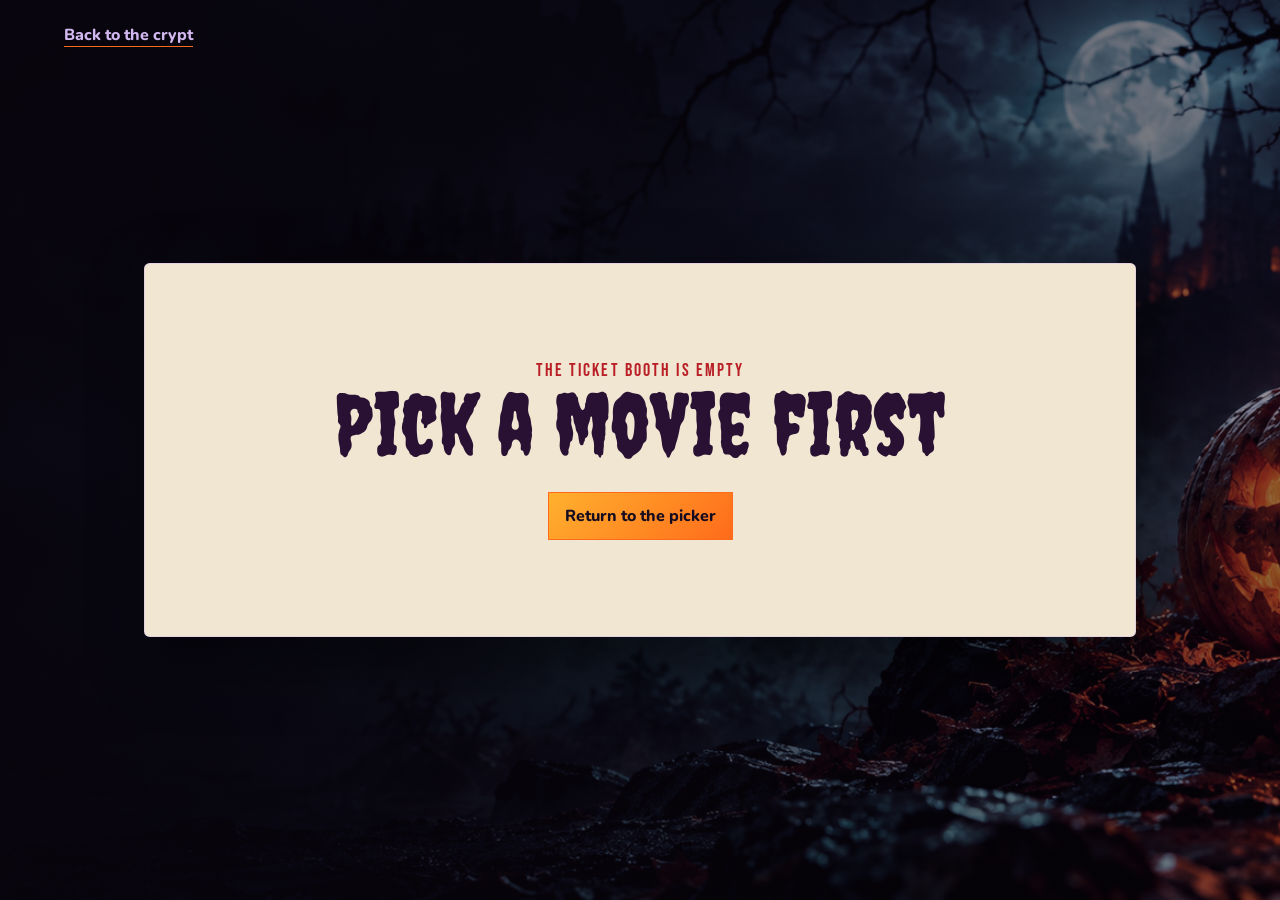
==== movie.html @ 62cd24d4 "add scary movie result display" ====
<!doctype html>
<html lang="en">
  <head>
    <meta charset="UTF-8" />
    <meta name="viewport" content="width=device-width, initial-scale=1.0" />
    <meta name="description" content="Your Fright Night Picker movie ticket." />
    <title>Your Fright Night Ticket</title>
    <link rel="icon" type="image/svg+xml" href="assets/favicon.svg" />
    <link rel="preconnect" href="https://fonts.googleapis.com" />
    <link rel="preconnect" href="https://fonts.gstatic.com" crossorigin />
    <link href="https://fonts.googleapis.com/css2?family=Bebas+Neue&family=Creepster&family=Nunito:wght@400;600;700;800&display=swap" rel="stylesheet" />
    <link rel="stylesheet" href="movie.css" />
  </head>
  <body>
    <main class="ticket-scene">
      <a class="back-link" href="index.html">Back to the crypt</a>
      <section class="movie-ticket" aria-labelledby="movie-title">
        <header class="ticket-header">
          <p>Fright Night Cinema</p>
          <span aria-hidden="true">✦</span>
          <p>Admit one brave soul</p>
        </header>
        <div class="ticket-content">
          <div class="poster-frame" id="poster-frame">
            <div class="poster-placeholder" id="poster-placeholder">No poster rose from the grave.</div>
          </div>
          <div class="movie-details">
            <p class="ticket-label">Tonight's feature</p>
            <h1 id="movie-title">Your movie awaits</h1>
            <dl class="movie-facts">
              <div><dt>Released</dt><dd id="movie-year">—</dd></div>
              <div><dt>Genre</dt><dd id="movie-genre">—</dd></div>
              <div><dt>TMDB rating</dt><dd id="movie-rating">—</dd></div>
            </dl>
            <p class="synopsis" id="movie-synopsis">Summoning your movie details…</p>
            <a class="pick-another" href="index.html">Pick another movie</a>
          </div>
        </div>
        <footer class="ticket-footer"><span>Keep this ticket close</span><span>✦</span><span>Fright Night Picker</span></footer>
      </section>
    </main>
    <script src="movie.js"></script>
  </body>
</html>
---- movie.css ----
:root { color-scheme: dark; --night: #09050e; --violet: #a16be1; --fog: #d2b8f0; --ember: #ff6b1a; --flame: #ffb12e; --blood: #b91f25; --ink: #160c20; --paper: #f6efff; --muted: #c9b7d7; }
* { box-sizing: border-box; }
body { min-width: 320px; min-height: 100vh; margin: 0; color: var(--paper); font-family: Nunito, sans-serif; background: linear-gradient(90deg, rgb(9 5 14 / 84%), rgb(9 5 14 / 42%)), linear-gradient(rgb(81 35 117 / 22%), rgb(33 13 55 / 22%)), url("assets/fright-night-backdrop.png") center / cover fixed, var(--night); background-blend-mode: normal, color, normal; }
.ticket-scene { display: grid; min-height: 100vh; padding: clamp(1rem, 5vw, 4rem); place-items: center; }.back-link { position: absolute; top: 1.5rem; left: clamp(1rem, 5vw, 4rem); color: var(--fog); font-weight: 800; text-decoration-color: var(--ember); text-underline-offset: .35rem; }.movie-ticket { width: min(100%, 62rem); overflow: hidden; border: 1px solid rgb(210 184 240 / 42%); border-radius: .35rem; color: var(--ink); background: #f0e6d2; box-shadow: 1rem 1.4rem 4rem rgb(0 0 0 / 52%); }.ticket-header, .ticket-footer { display: flex; justify-content: space-between; gap: 1rem; padding: .75rem 1.1rem; color: var(--fog); background: linear-gradient(90deg, #1b0f2a, #33194c); font-family: "Bebas Neue", sans-serif; font-size: 1rem; letter-spacing: .12em; text-transform: uppercase; }.ticket-header p, .ticket-footer span { margin: 0; }.ticket-header span, .ticket-footer span:nth-child(2) { color: var(--flame); }.ticket-content { display: grid; grid-template-columns: minmax(11rem, 17rem) 1fr; gap: clamp(1.4rem, 4vw, 3.25rem); padding: clamp(1.25rem, 4vw, 3rem); background: repeating-linear-gradient(0deg, rgb(39 18 47 / 3%) 0 2px, transparent 2px 5px); }.poster-frame { display: grid; min-height: 20rem; overflow: hidden; place-items: center; border: .45rem solid var(--ink); background: #2a1734; box-shadow: .5rem .5rem 0 rgb(185 31 37 / 82%); }.poster-frame img { display: block; width: 100%; height: 100%; object-fit: cover; }.poster-placeholder { padding: 1.5rem; color: var(--fog); font-family: Creepster, fantasy; font-size: 1.75rem; line-height: 1.15; text-align: center; }.movie-details { align-self: center; }.ticket-label { margin: 0 0 .45rem; color: var(--blood); font-family: "Bebas Neue", sans-serif; font-size: 1.1rem; letter-spacing: .12em; text-transform: uppercase; }h1 { margin: 0; color: #281133; font-family: Creepster, fantasy; font-size: clamp(3rem, 8vw, 5.4rem); font-weight: 400; line-height: .82; }.movie-facts { display: flex; flex-wrap: wrap; gap: .8rem 1.6rem; margin: 1.6rem 0; }.movie-facts div { min-width: 6rem; }.movie-facts dt { color: var(--blood); font-family: "Bebas Neue", sans-serif; font-size: 1rem; letter-spacing: .1em; text-transform: uppercase; }.movie-facts dd { margin: .1rem 0 0; font-weight: 800; }.synopsis { max-width: 34rem; margin: 0 0 1.6rem; line-height: 1.6; }.pick-another { display: inline-block; padding: .75rem 1rem; border: 1px solid var(--ember); background: linear-gradient(135deg, var(--flame), var(--ember)); color: var(--ink); font-weight: 800; text-decoration: none; }.ticket-footer { font-size: .85rem; }.empty-ticket { padding: clamp(3rem, 10vw, 6rem); text-align: center; }.empty-ticket h1 { margin-bottom: 2rem; }@media (max-width: 40rem) { .back-link { position: static; margin: 0 0 1rem; }.ticket-scene { display: block; }.ticket-content { grid-template-columns: 1fr; }.poster-frame { width: min(100%, 18rem); min-height: 25rem; margin: auto; }.ticket-header, .ticket-footer { font-size: .75rem; } }
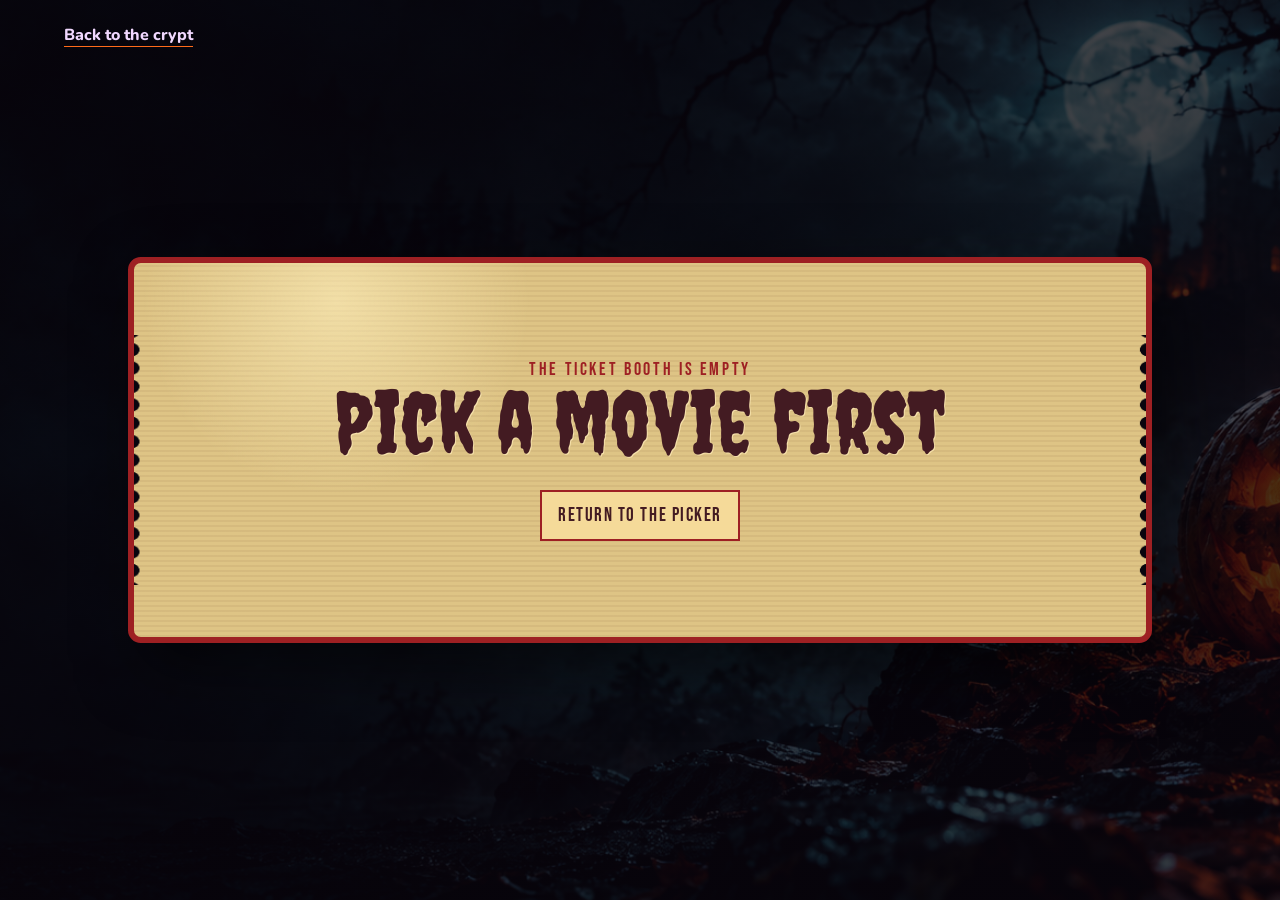
==== commit e3142497: "polish interface and document project" ====
--- a/movie.html
+++ b/movie.html
@@ -3,8 +3,8 @@
   <head>
     <meta charset="UTF-8" />
     <meta name="viewport" content="width=device-width, initial-scale=1.0" />
-    <meta name="description" content="Your Fright Night Picker movie ticket." />
-    <title>Your Fright Night Ticket</title>
+    <meta name="description" content="Your Fright Night Movie Picker ticket." />
+    <title>Your Fright Night Movie Picker Ticket</title>
     <link rel="icon" type="image/svg+xml" href="assets/favicon.svg" />
     <link rel="preconnect" href="https://fonts.googleapis.com" />
     <link rel="preconnect" href="https://fonts.gstatic.com" crossorigin />
@@ -32,11 +32,19 @@
               <div><dt>Genre</dt><dd id="movie-genre">—</dd></div>
               <div><dt>TMDB rating</dt><dd id="movie-rating">—</dd></div>
             </dl>
+            <section class="scare-factor" aria-labelledby="scare-factor-label">
+              <p class="ticket-label" id="scare-factor-label">Fright Night scare factor</p>
+              <div class="scare-meter" aria-label="Scare factor">
+                <span id="scare-dots" aria-hidden="true">●●●○○</span>
+                <strong id="scare-label">Calculating chills…</strong>
+              </div>
+              <p class="scare-note">Guided by your scare choice, genre, and runtime—not a TMDB rating.</p>
+            </section>
             <p class="synopsis" id="movie-synopsis">Summoning your movie details…</p>
             <a class="pick-another" href="index.html">Pick another movie</a>
           </div>
         </div>
-        <footer class="ticket-footer"><span>Keep this ticket close</span><span>✦</span><span>Fright Night Picker</span></footer>
+        <footer class="ticket-footer"><span>Keep this ticket close</span><span>✦</span><span>Fright Night Movie Picker</span></footer>
       </section>
     </main>
     <script src="movie.js"></script>
--- a/movie.css
+++ b/movie.css
@@ -1,4 +1,2 @@
-:root { color-scheme: dark; --night: #09050e; --violet: #a16be1; --fog: #d2b8f0; --ember: #ff6b1a; --flame: #ffb12e; --blood: #b91f25; --ink: #160c20; --paper: #f6efff; --muted: #c9b7d7; }
-* { box-sizing: border-box; }
-body { min-width: 320px; min-height: 100vh; margin: 0; color: var(--paper); font-family: Nunito, sans-serif; background: linear-gradient(90deg, rgb(9 5 14 / 84%), rgb(9 5 14 / 42%)), linear-gradient(rgb(81 35 117 / 22%), rgb(33 13 55 / 22%)), url("assets/fright-night-backdrop.png") center / cover fixed, var(--night); background-blend-mode: normal, color, normal; }
-.ticket-scene { display: grid; min-height: 100vh; padding: clamp(1rem, 5vw, 4rem); place-items: center; }.back-link { position: absolute; top: 1.5rem; left: clamp(1rem, 5vw, 4rem); color: var(--fog); font-weight: 800; text-decoration-color: var(--ember); text-underline-offset: .35rem; }.movie-ticket { width: min(100%, 62rem); overflow: hidden; border: 1px solid rgb(210 184 240 / 42%); border-radius: .35rem; color: var(--ink); background: #f0e6d2; box-shadow: 1rem 1.4rem 4rem rgb(0 0 0 / 52%); }.ticket-header, .ticket-footer { display: flex; justify-content: space-between; gap: 1rem; padding: .75rem 1.1rem; color: var(--fog); background: linear-gradient(90deg, #1b0f2a, #33194c); font-family: "Bebas Neue", sans-serif; font-size: 1rem; letter-spacing: .12em; text-transform: uppercase; }.ticket-header p, .ticket-footer span { margin: 0; }.ticket-header span, .ticket-footer span:nth-child(2) { color: var(--flame); }.ticket-content { display: grid; grid-template-columns: minmax(11rem, 17rem) 1fr; gap: clamp(1.4rem, 4vw, 3.25rem); padding: clamp(1.25rem, 4vw, 3rem); background: repeating-linear-gradient(0deg, rgb(39 18 47 / 3%) 0 2px, transparent 2px 5px); }.poster-frame { display: grid; min-height: 20rem; overflow: hidden; place-items: center; border: .45rem solid var(--ink); background: #2a1734; box-shadow: .5rem .5rem 0 rgb(185 31 37 / 82%); }.poster-frame img { display: block; width: 100%; height: 100%; object-fit: cover; }.poster-placeholder { padding: 1.5rem; color: var(--fog); font-family: Creepster, fantasy; font-size: 1.75rem; line-height: 1.15; text-align: center; }.movie-details { align-self: center; }.ticket-label { margin: 0 0 .45rem; color: var(--blood); font-family: "Bebas Neue", sans-serif; font-size: 1.1rem; letter-spacing: .12em; text-transform: uppercase; }h1 { margin: 0; color: #281133; font-family: Creepster, fantasy; font-size: clamp(3rem, 8vw, 5.4rem); font-weight: 400; line-height: .82; }.movie-facts { display: flex; flex-wrap: wrap; gap: .8rem 1.6rem; margin: 1.6rem 0; }.movie-facts div { min-width: 6rem; }.movie-facts dt { color: var(--blood); font-family: "Bebas Neue", sans-serif; font-size: 1rem; letter-spacing: .1em; text-transform: uppercase; }.movie-facts dd { margin: .1rem 0 0; font-weight: 800; }.synopsis { max-width: 34rem; margin: 0 0 1.6rem; line-height: 1.6; }.pick-another { display: inline-block; padding: .75rem 1rem; border: 1px solid var(--ember); background: linear-gradient(135deg, var(--flame), var(--ember)); color: var(--ink); font-weight: 800; text-decoration: none; }.ticket-footer { font-size: .85rem; }.empty-ticket { padding: clamp(3rem, 10vw, 6rem); text-align: center; }.empty-ticket h1 { margin-bottom: 2rem; }@media (max-width: 40rem) { .back-link { position: static; margin: 0 0 1rem; }.ticket-scene { display: block; }.ticket-content { grid-template-columns: 1fr; }.poster-frame { width: min(100%, 18rem); min-height: 25rem; margin: auto; }.ticket-header, .ticket-footer { font-size: .75rem; } }
+:root { color-scheme: dark; --night: #09050e; --violet: #a16be1; --ember: #ff6b1a; --blood: #9e2023; --ink: #26151d; --paper: #dec485; --paper-light: #f3ddb0; --paper-dark: #ad824a; }
+* { box-sizing: border-box; }body { min-width: 320px; min-height: 100vh; margin: 0; color: #2b1719; font-family: Nunito, sans-serif; background: linear-gradient(rgb(9 5 14 / 72%), rgb(9 5 14 / 76%)), url("assets/fright-night-backdrop.png") center / cover fixed, var(--night); }.ticket-scene { display: grid; min-height: 100vh; padding: clamp(1rem, 5vw, 4rem); place-items: center; }.back-link { position: absolute; top: 1.5rem; left: clamp(1rem, 5vw, 4rem); color: #f1d8ff; font-weight: 800; text-decoration-color: var(--ember); text-underline-offset: .35rem; }.movie-ticket { position: relative; width: min(100%, 64rem); overflow: hidden; border: .4rem solid var(--blood); border-radius: .8rem; background: radial-gradient(circle at 20% 10%, rgb(255 240 189 / 60%), transparent 22%), repeating-linear-gradient(0deg, rgb(77 36 18 / 6%) 0 2px, transparent 2px 5px), var(--paper); box-shadow: 1rem 1.4rem 4rem rgb(0 0 0 / 52%); }.movie-ticket::before, .movie-ticket::after { position: absolute; top: 4.5rem; bottom: 3.25rem; width: 1.15rem; content: ""; background: radial-gradient(circle, var(--night) 46%, transparent 49%) center / 1.15rem 1.15rem repeat-y; z-index: 2; }.movie-ticket::before { left: -.6rem; }.movie-ticket::after { right: -.6rem; }.ticket-header, .ticket-footer { display: flex; justify-content: space-between; gap: 1rem; padding: .75rem 1.1rem; color: var(--paper-light); background: linear-gradient(90deg, #721e26, #a82e2e, #721e26); font-family: "Bebas Neue", sans-serif; font-size: 1rem; letter-spacing: .16em; text-transform: uppercase; }.ticket-header p, .ticket-footer span { margin: 0; }.ticket-header span, .ticket-footer span:nth-child(2) { color: #ffd770; }.ticket-content { display: grid; grid-template-columns: minmax(11rem, 17rem) 1fr; gap: clamp(1.4rem, 4vw, 3.25rem); padding: clamp(1.5rem, 4vw, 3.25rem); }.poster-frame { display: grid; min-height: 20rem; overflow: hidden; place-items: center; border: .45rem solid #5d1d21; background: #362137; box-shadow: .5rem .5rem 0 rgb(85 30 28 / 45%); }.poster-frame img { display: block; width: 100%; height: 100%; object-fit: cover; }.poster-placeholder { padding: 1.5rem; color: #f3ddb0; font-family: Creepster, fantasy; font-size: 1.75rem; line-height: 1.15; text-align: center; }.movie-details { align-self: center; }.ticket-label { margin: 0 0 .45rem; color: var(--blood); font-family: "Bebas Neue", sans-serif; font-size: 1.1rem; letter-spacing: .15em; text-transform: uppercase; }h1 { margin: 0; color: #431b22; font-family: Creepster, fantasy; font-size: clamp(3rem, 8vw, 5.4rem); font-weight: 400; line-height: .82; text-shadow: .08rem .08rem 0 rgb(255 236 187 / 70%); }.movie-facts { display: flex; flex-wrap: wrap; gap: .8rem 1.6rem; margin: 1.6rem 0; }.movie-facts div { min-width: 6rem; }.movie-facts dt { color: var(--blood); font-family: "Bebas Neue", sans-serif; font-size: 1rem; letter-spacing: .1em; text-transform: uppercase; }.movie-facts dd { margin: .1rem 0 0; font-weight: 800; }.scare-factor { margin: 1.65rem 0; padding: 1rem; border: 2px dashed var(--blood); background: rgb(255 240 189 / 32%); }.scare-meter { display: flex; flex-wrap: wrap; align-items: baseline; gap: .7rem; }.scare-meter span { color: var(--blood); font-size: 1.18rem; letter-spacing: .1em; }.scare-meter strong { font-family: "Bebas Neue", sans-serif; font-size: 1.35rem; letter-spacing: .06em; }.scare-note { margin: .45rem 0 0; color: #64494a; font-size: .85rem; line-height: 1.4; }.synopsis { max-width: 34rem; margin: 0 0 1.6rem; line-height: 1.6; }.pick-another { display: inline-block; padding: .75rem 1rem; border: 2px solid var(--blood); background: #f5da99; color: #431b22; font-family: "Bebas Neue", sans-serif; font-size: 1.2rem; letter-spacing: .08em; text-decoration: none; }.pick-another:hover { background: #ffd770; }.ticket-footer { font-size: .85rem; }.empty-ticket { padding: clamp(3rem, 10vw, 6rem); text-align: center; }.empty-ticket h1 { margin-bottom: 2rem; }@media (max-width: 40rem) { .back-link { position: static; margin: 0 0 1rem; }.ticket-scene { display: block; }.ticket-content { grid-template-columns: 1fr; }.poster-frame { width: min(100%, 18rem); min-height: 25rem; margin: auto; }.ticket-header, .ticket-footer { font-size: .7rem; } }
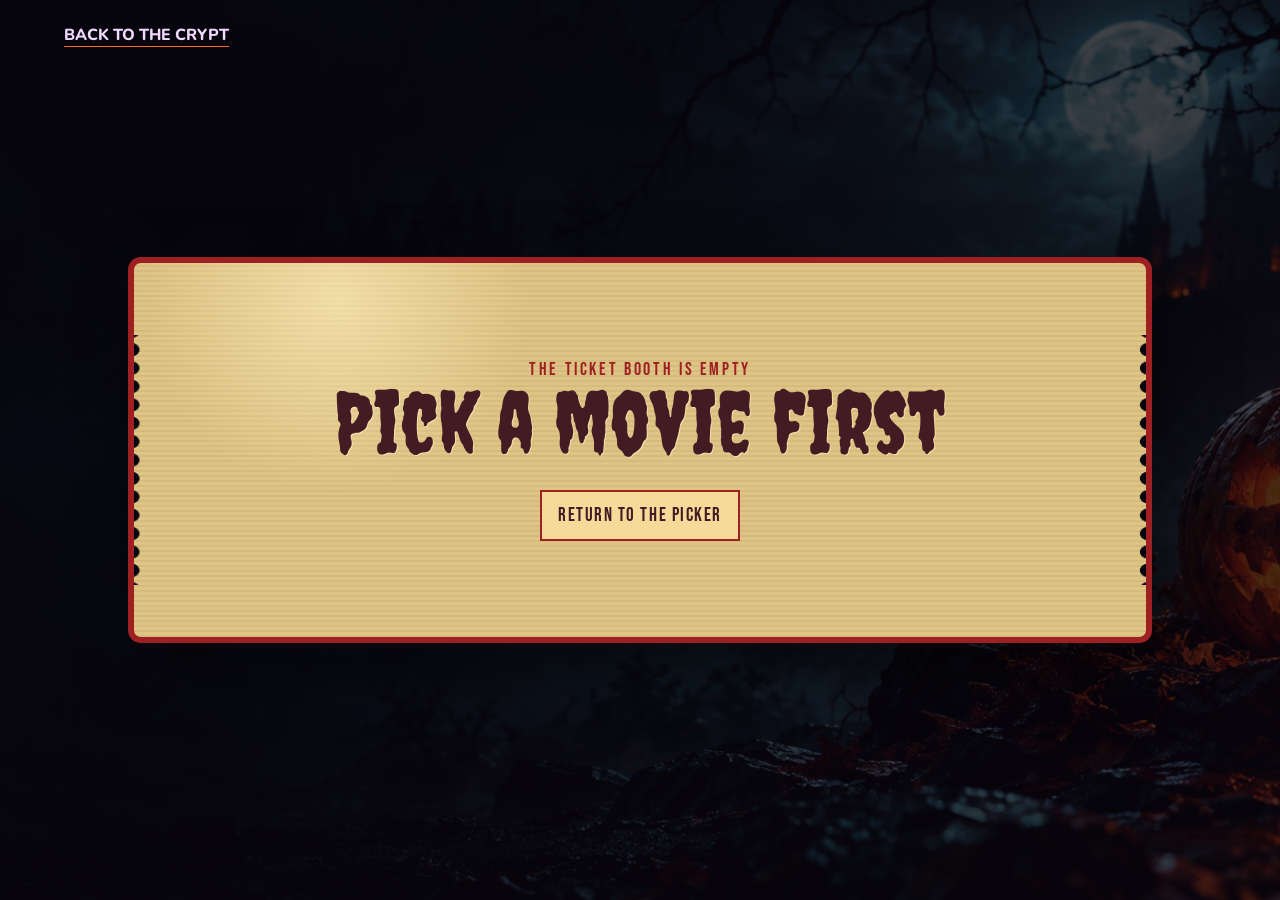
==== commit 3033f806: "Add styling and header changes. Add top 10 movie page." ====
--- a/movie.html
+++ b/movie.html
@@ -10,10 +10,11 @@
     <link rel="preconnect" href="https://fonts.gstatic.com" crossorigin />
     <link href="https://fonts.googleapis.com/css2?family=Bebas+Neue&family=Creepster&family=Nunito:wght@400;600;700;800&display=swap" rel="stylesheet" />
     <link rel="stylesheet" href="movie.css" />
+    <link rel="stylesheet" href="movie-stage8.css" />
   </head>
   <body>
     <main class="ticket-scene">
-      <a class="back-link" href="index.html">Back to the crypt</a>
+      <a class="back-link" href="index.html">BACK TO THE CRYPT</a>
       <section class="movie-ticket" aria-labelledby="movie-title">
         <header class="ticket-header">
           <p>Fright Night Cinema</p>
@@ -41,7 +42,10 @@
               <p class="scare-note">Guided by your scare choice, genre, and runtime—not a TMDB rating.</p>
             </section>
             <p class="synopsis" id="movie-synopsis">Summoning your movie details…</p>
-            <a class="pick-another" href="index.html">Pick another movie</a>
+            <div class="ticket-actions">
+              <a class="pick-another" href="index.html">Pick another movie</a>
+              <a class="top-ten-button" href="top10.html">Top 10 scary movies</a>
+            </div>
           </div>
         </div>
         <footer class="ticket-footer"><span>Keep this ticket close</span><span>✦</span><span>Fright Night Movie Picker</span></footer>
--- a/movie-stage8.css
+++ b/movie-stage8.css
@@ -0,0 +1,15 @@
+.movie-ticket { width: min(100%, 64rem); }
+.ticket-content { grid-template-columns: minmax(11rem, 17rem) 1fr; gap: clamp(1rem, 3vw, 2rem); padding: clamp(1rem, 2.5vw, 2rem); }
+.poster-frame { min-height: 14rem; }
+.movie-details h1 { font-size: clamp(2.4rem, 6vw, 3.8rem); }
+.movie-facts { margin: 1rem 0; gap: .6rem 1rem; }
+.scare-factor { margin: 1rem 0; padding: .75rem; }
+.ticket-actions { display: flex; flex-wrap: wrap; gap: .65rem; }
+.top-ten-button { display: inline-block; padding: .75rem 1rem; border: 2px solid var(--blood); background: #4a205c; color: #f4e6ff; font-family: "Bebas Neue", sans-serif; font-size: 1.2rem; letter-spacing: .08em; text-decoration: none; }
+.top-ten-button:hover { background: #6d3884; }
+
+@media (max-width: 40rem) {
+  .movie-ticket { width: 100%; }
+  .ticket-content { grid-template-columns: 1fr; }
+  .poster-frame { min-height: 21rem; }
+}
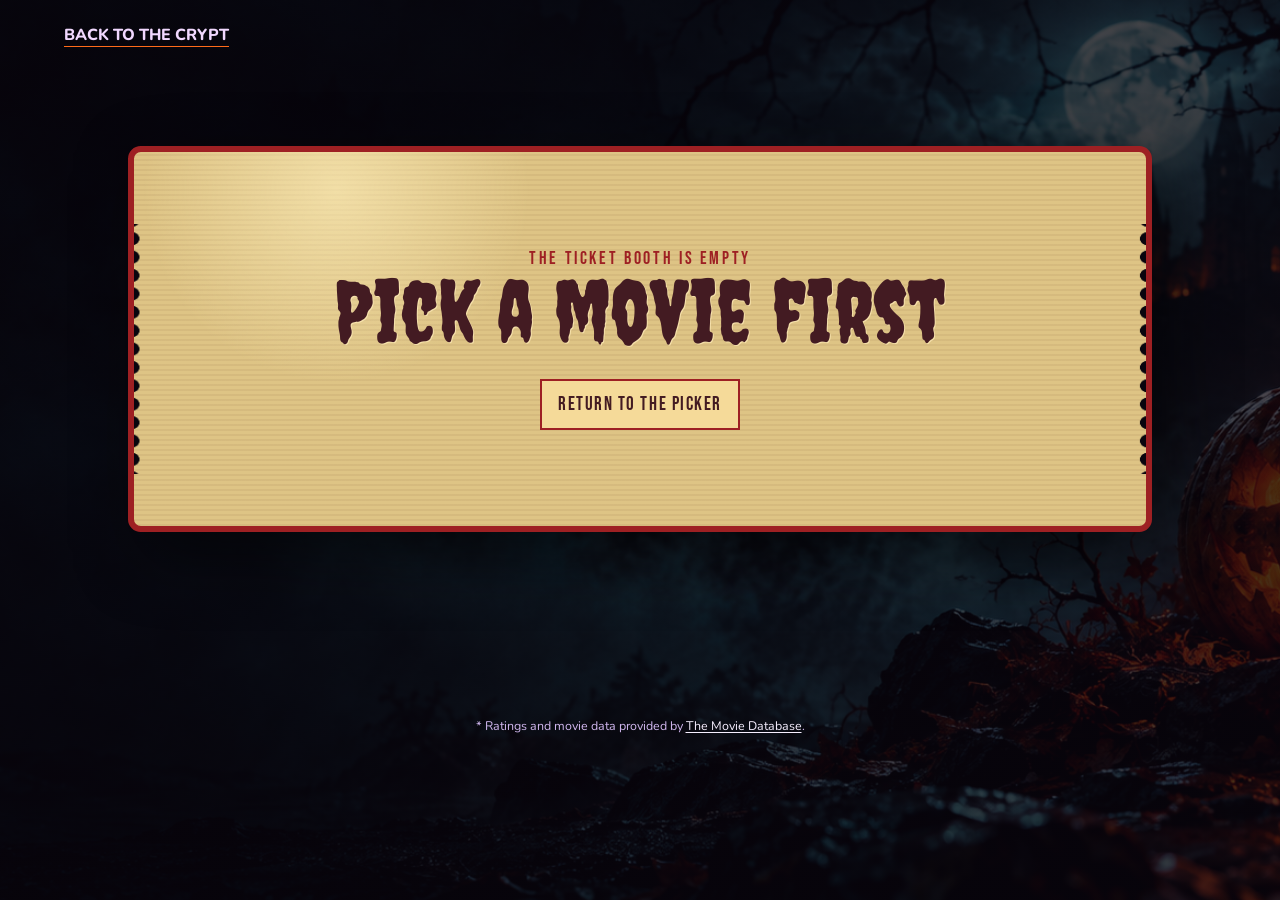
==== commit a52725d1: "clarify TMDB rating attribution" ====
--- a/movie.html
+++ b/movie.html
@@ -10,6 +10,7 @@
     <link rel="preconnect" href="https://fonts.gstatic.com" crossorigin />
     <link href="https://fonts.googleapis.com/css2?family=Bebas+Neue&family=Creepster&family=Nunito:wght@400;600;700;800&display=swap" rel="stylesheet" />
     <link rel="stylesheet" href="movie.css" />
+    <link rel="stylesheet" href="tmdb-attribution.css" />
     <link rel="stylesheet" href="movie-stage8.css" />
   </head>
   <body>
@@ -31,7 +32,7 @@
             <dl class="movie-facts">
               <div><dt>Released</dt><dd id="movie-year">—</dd></div>
               <div><dt>Genre</dt><dd id="movie-genre">—</dd></div>
-              <div><dt>TMDB rating</dt><dd id="movie-rating">—</dd></div>
+              <div><dt>The Movie Database rating</dt><dd id="movie-rating">—</dd></div>
             </dl>
             <section class="scare-factor" aria-labelledby="scare-factor-label">
               <p class="ticket-label" id="scare-factor-label">Fright Night scare factor</p>
@@ -50,6 +51,7 @@
         </div>
         <footer class="ticket-footer"><span>Keep this ticket close</span><span>✦</span><span>Fright Night Movie Picker</span></footer>
       </section>
+      <p class="tmdb-attribution">* Ratings and movie data provided by <a href="https://www.themoviedb.org/" target="_blank" rel="noreferrer">The Movie Database</a>.</p>
     </main>
     <script src="movie.js"></script>
   </body>
--- a/tmdb-attribution.css
+++ b/tmdb-attribution.css
@@ -0,0 +1,12 @@
+.tmdb-attribution {
+  margin: 1.25rem auto;
+  padding: 0 1rem;
+  color: #d2b8f0;
+  font-size: .78rem;
+  text-align: center;
+}
+
+.tmdb-attribution a {
+  color: #f6efff;
+  text-underline-offset: .15rem;
+}
